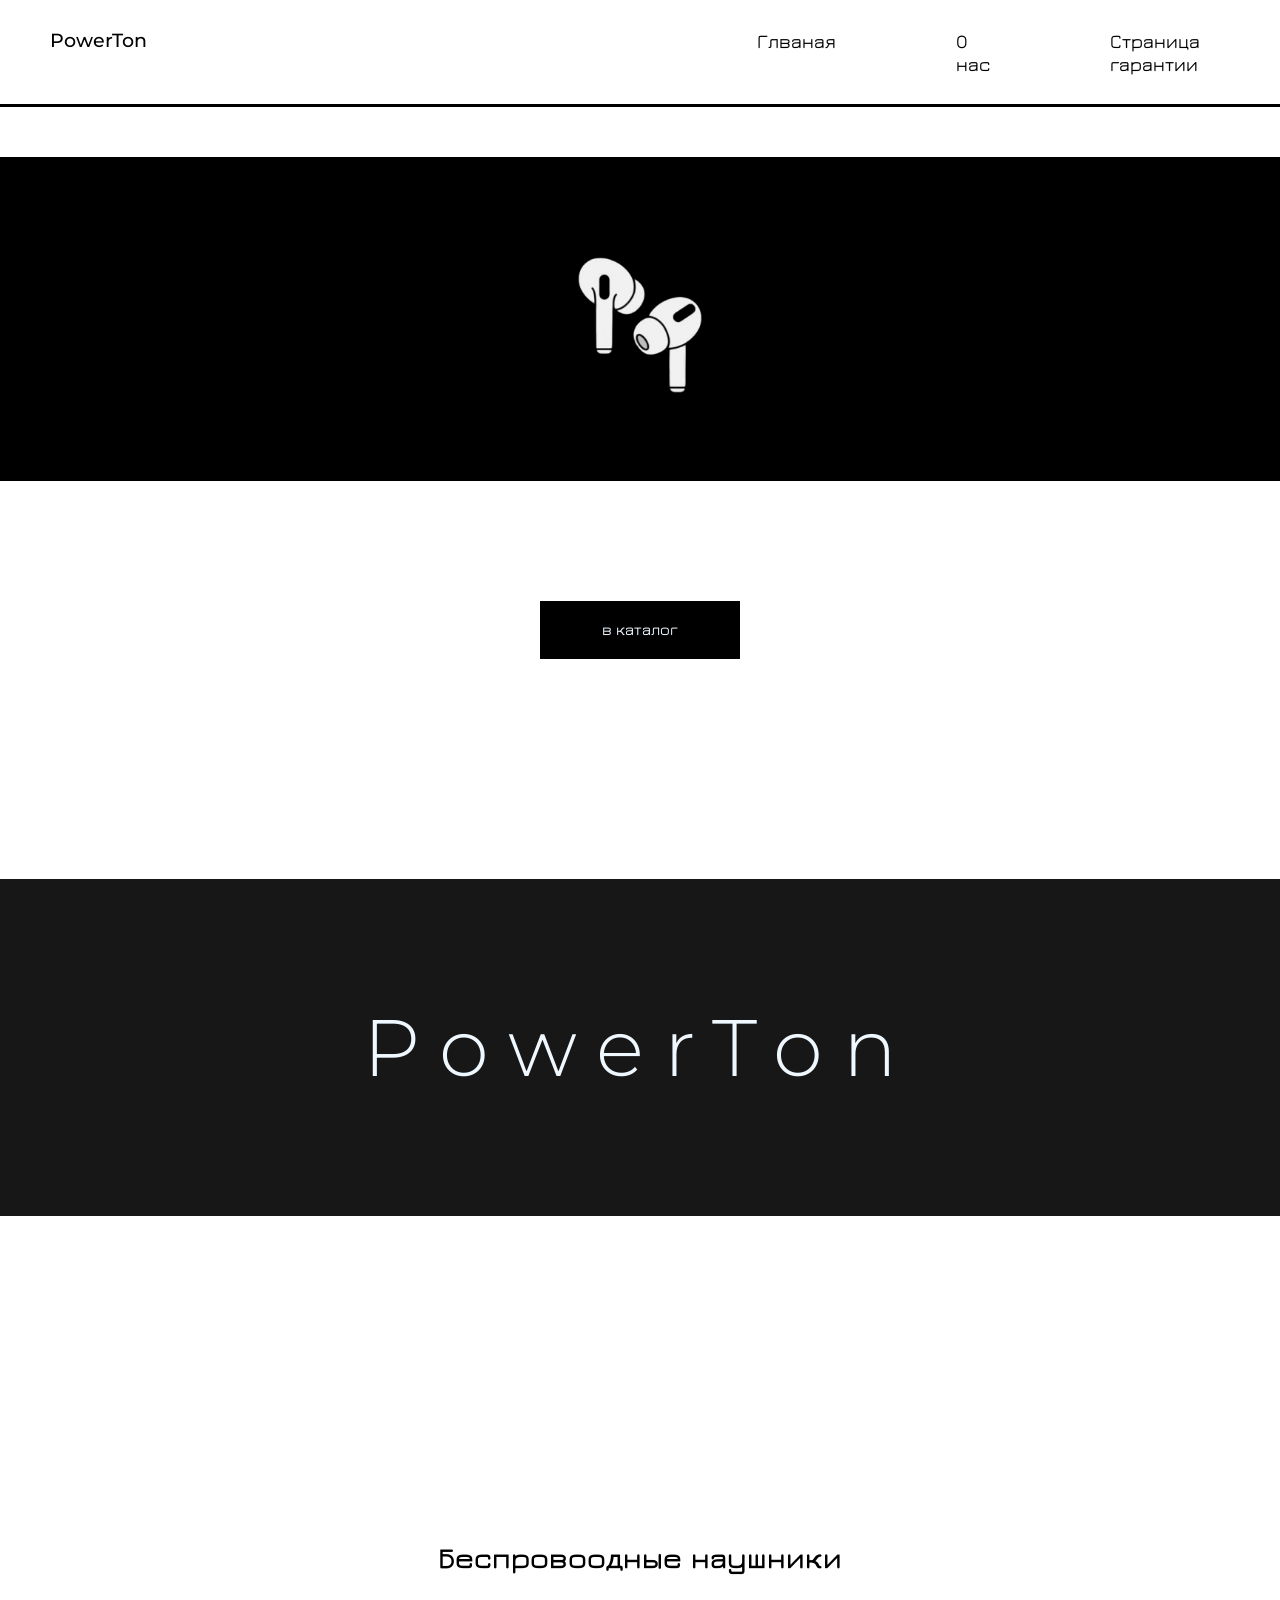
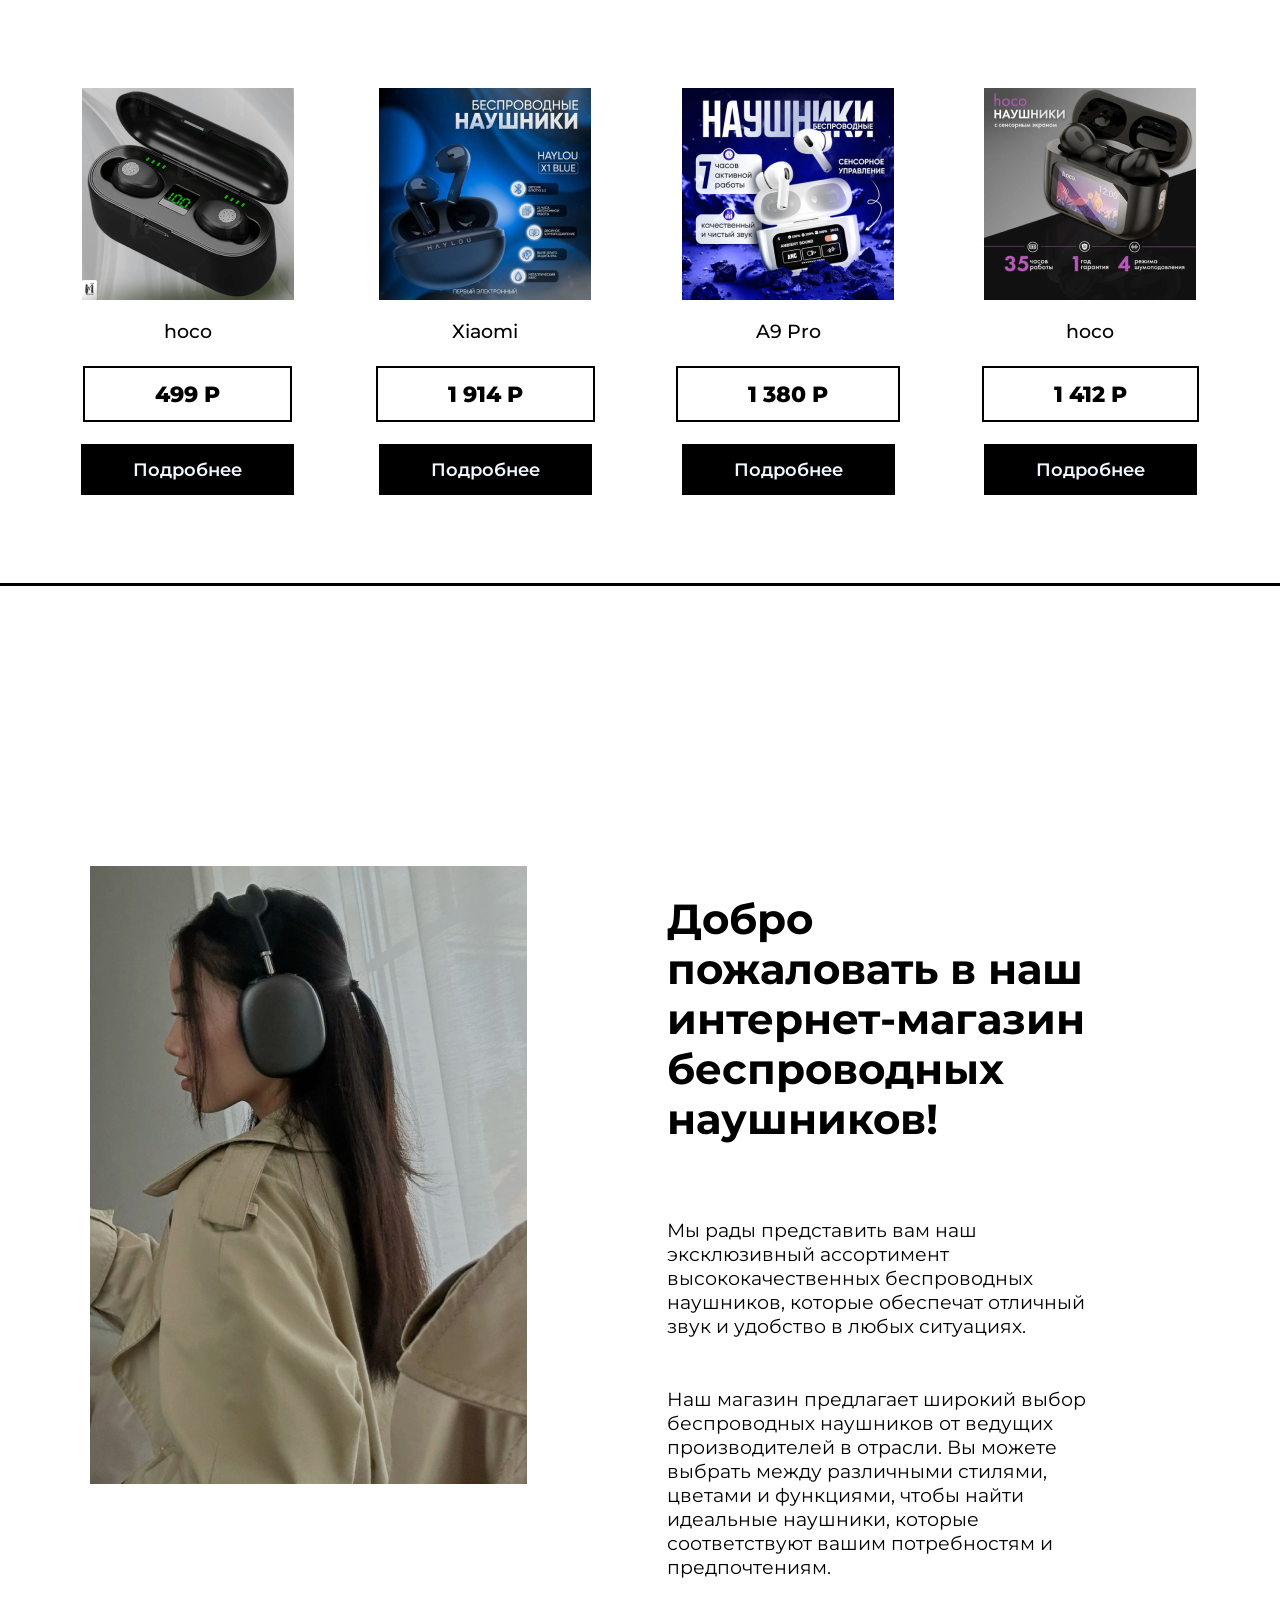
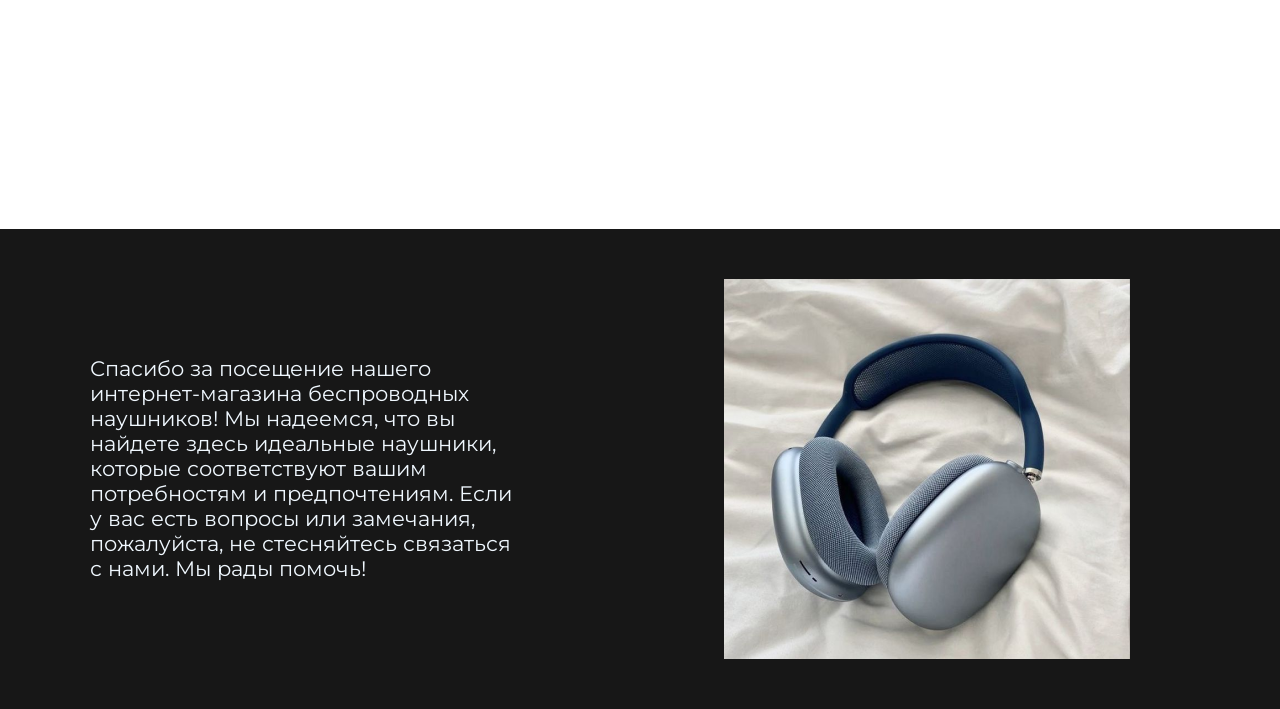
==== index.html @ 370eda70 "Add files via upload" ====
<!DOCTYPE html>
<html lang="en">
<head>
    <meta charset="UTF-8">
    <meta name="viewport" content="width=device-width, initial-scale=1.0">
    <meta name="viewport" content="width=device-width,initial-scale=1,maximum-scale=1"/>
    <title>PowerTon | Онлайн магазин</title>
    <link rel="stylesheet" href="main-style.css">
    <link rel="preconnect" href="https://fonts.googleapis.com">
    <link rel="preconnect" href="https://fonts.gstatic.com" crossorigin>
    <link href="https://fonts.googleapis.com/css2?family=Bruno+Ace&family=Montserrat:ital,wght@0,100..900;1,100..900&display=swap" rel="stylesheet">
    <link rel="preconnect" href="https://fonts.googleapis.com">
    <link rel="preconnect" href="https://fonts.gstatic.com" crossorigin>
    <link href="https://fonts.googleapis.com/css2?family=Bruno+Ace&family=Jura:wght@300..700&family=Montserrat:ital,wght@0,100..900;1,100..900&family=Roboto:ital,wght@0,100;0,300;0,400;0,500;0,700;0,900;1,100;1,300;1,400;1,500;1,700;1,900&display=swap" rel="stylesheet">
</head>
<body>
    <div class="main">
        <div class="header">
            <h3 class="logo">PowerTon</h3>
            <div class="menu">
                <p>Глваная</p>
                <p>О нас</p>
                <p class="last-menu">Страница гарантии</p>
                <img src="https://img.icons8.com/?size=100&id=86320&format=png&color=1A1A1A" alt="" width="30px" height="30px">
            </div>
        </div>
            <div class="banner">
                <img src="img/фото наушников для баннера.png"  alt="" height="324px">
            </div>
                <div class="main-butt">
                    <p>в каталог</p>
                </div>
            <div class="rectangle">
                <p>PowerTon</p>
            </div>
    </div>
    <!-- Blok 2-->
    <div class="main-product-banner">
        <div class="heading-2">
            <h2>Беспровоодные наушники</h2>
        </div>
            <div class="product-list-banner">
                <div class="product-1">
                    <img src="img/img 1.png" alt="">
                    <p class="product-name-1">hoco</p>
                    <p class="product-price-1">499 P</p>
                    <p class="product-info-1">Подробнее</p>
                </div>
                    <div class="product-2">
                        <img src="img/img 2.png" alt="">
                        <p class="product-name-2">Xiaomi</p>
                        <p class="product-price-1">1 914 P</p>
                        <p class="product-info-1">Подробнее</p>
                    </div>
                <div class="product-3">
                    <img src="img/img 3.png" alt="">
                    <p class="product-name-1">A9 Pro</p>
                    <p class="product-price-1">1 380 P</p>
                    <p class="product-info-1">Подробнее</p>
                </div>
                    <div class="product-4">
                        <img src="img/img 4.png" alt="">
                        <p class="product-name-1">hoco</p>
                        <p class="product-price-1">1 412 P</p>
                        <p class="product-info-1">Подробнее</p>
                    </div>
            </div>
    </div>
    <div class="main-greeting">
        <div class="img-girl">
            <img src="img/фото девушка в наушниках.png" alt="">
        </div>
        <div class="greeting-text">
            <h2>Добро пожаловать
                в наш интернет-магазин беспроводных наушников!</h2>
            <p>Мы рады представить вам наш эксклюзивный ассортимент высококачественных беспроводных наушников, которые обеспечат отличный звук
                и удобство в любых ситуациях.</p>
            <p>Наш магазин предлагает широкий выбор беспроводных наушников от ведущих производителей в отрасли.
                Вы можете выбрать между различными стилями, цветами и функциями, чтобы найти идеальные наушники, которые соответствуют вашим потребностям и предпочтениям.</p>
        </div>
    </div>
    <div class="footer">
        <div class="footer-text">
            <p>Спасибо за посещение нашего интернет-магазина беспроводных наушников! Мы надеемся, что вы найдете здесь идеальные наушники, которые соответствуют вашим потребностям и предпочтениям. Если у вас есть вопросы или замечания, пожалуйста, не стесняйтесь связаться с нами. Мы рады помочь!</p>
        </div>
        <div class="footer-img">
            <img src="img/image 7.png" alt="">
        </div>
    </div>
</body>
</html>
---- main-style.css ----
body {
    margin: 0;
}
.header {
    display: flex;
    font-family: "Jura", sans-serif;
    font-optical-sizing: auto;
    font-weight: 500;
    font-style: normal;
    background-color: rgb(255, 255, 255);
    padding: 10px 0px;
    border-bottom: 3px solid black;
    margin-bottom: 50px;
}
.logo {
    margin-right: 610px;
    padding-left: 50px;
}
.header h3 {
    font-family: "Montserrat", serif;
    font-optical-sizing: auto;
    font-weight: 500;
    font-style: normal;
}
.menu {
    display: flex;
    font-size: 120%;
}
.menu p {
    padding-right: 120px;
}

.menu img {
    padding-top: 17px;
}
.banner {
    display: flex;
    justify-content: center;
    background-color: black;
    margin-bottom: 120px ;
}
.main-butt {
    width: 200px;
    height: 55px;
    margin: auto;
    text-align: center;
    padding-top: 3px;
    background-color: rgb(0, 0, 0);
    color: aliceblue;
    font-family: "Jura", sans-serif;
    font-optical-sizing: auto;
    font-weight: 500;
    font-style: normal;
    margin-bottom: 220px;
}
.rectangle {
    display: flex;
    justify-content: center;
    font-size: 80px;
    color: aliceblue;
    font-family: "Montserrat", serif;
    font-optical-sizing: auto;
    font-weight: 300;
    font-style: normal;
    letter-spacing: 20px;
    background-color: #171717;
    padding: 40px 0px;
}
.main {
    padding-bottom: 80px;
    margin-bottom: 220px;
}
.heading-2 {
    font-family: "Jura", sans-serif;
    font-optical-sizing: auto;
    font-weight: 600;
    font-style: normal;
    display: flex;
    justify-content: center;
    text-align: center;
    font-size: 120%;
    margin-bottom: 90px;
}
.product-list-banner {
    display: flex;
    justify-content: space-evenly;
    padding-bottom: 70px;
    border-bottom: 3px solid black;
    margin-bottom: 280px;
}
.product-1, .product-2, .product-3, .product-4 {
    display: flex;
    flex-direction: column;
    align-items: center;
    font-family: "Montserrat", serif;
    font-optical-sizing: auto;
    font-weight: 500;
    font-style: normal;
}
.product-name-1, .product-name-2,
.product-name-3, .product-name-4 {
    font-size: 120%;
    margin-bottom: 0px;
}
.product-price-1, .product-price-2, 
.product-price-3, .product-price-4 {
    font-weight: 800;
    font-size: 140%;
    margin-bottom: 5px;
    padding: 12px 70px;
    border: 2px solid black;
}
.product-info-1, .product-info-2, 
.product-info-3, .product-info-4 {
    font-weight: 600;
    padding: 15px 52px;
    background-color: black;
    color: aliceblue;
    font-size: 110%;
}
.main-greeting {
    display: flex;
    justify-content: space-between;
    padding-bottom: 100px;
    font-family: "Montserrat", serif;
    font-optical-sizing: auto;
    font-weight: 400;
    font-style: normal;
}
.img-girl {
    padding-left: 7vw;
}
.greeting-text {
    padding-left: 140px;
    margin-right: 190px;
    display: flex;
    flex-wrap: wrap;
    align-content: center;
}
.greeting-text h2 {
    padding-bottom: 20px;
    font-size: 260%;
    margin-top: 28px;
}
.greeting-text p {
    font-size: 120%;
    padding-bottom: 20px;
    margin-bottom: 10px;
}
.main-greeting {
    margin-bottom: 120px;
}
.footer-text {
    display: flex;
    justify-content: center;
    align-items: center;
    padding-right: 210px;
    font-size: 130%;

}
.footer-img {
    display: flex;
    justify-content: center;

}
.footer {
    display: flex;
    background-color: #171717;
    color: aliceblue;
    font-family: "Montserrat", serif;
    font-optical-sizing: auto;
    font-weight: 400;
    font-style: normal;
    padding: 50px 150px 50px 7vw;
}
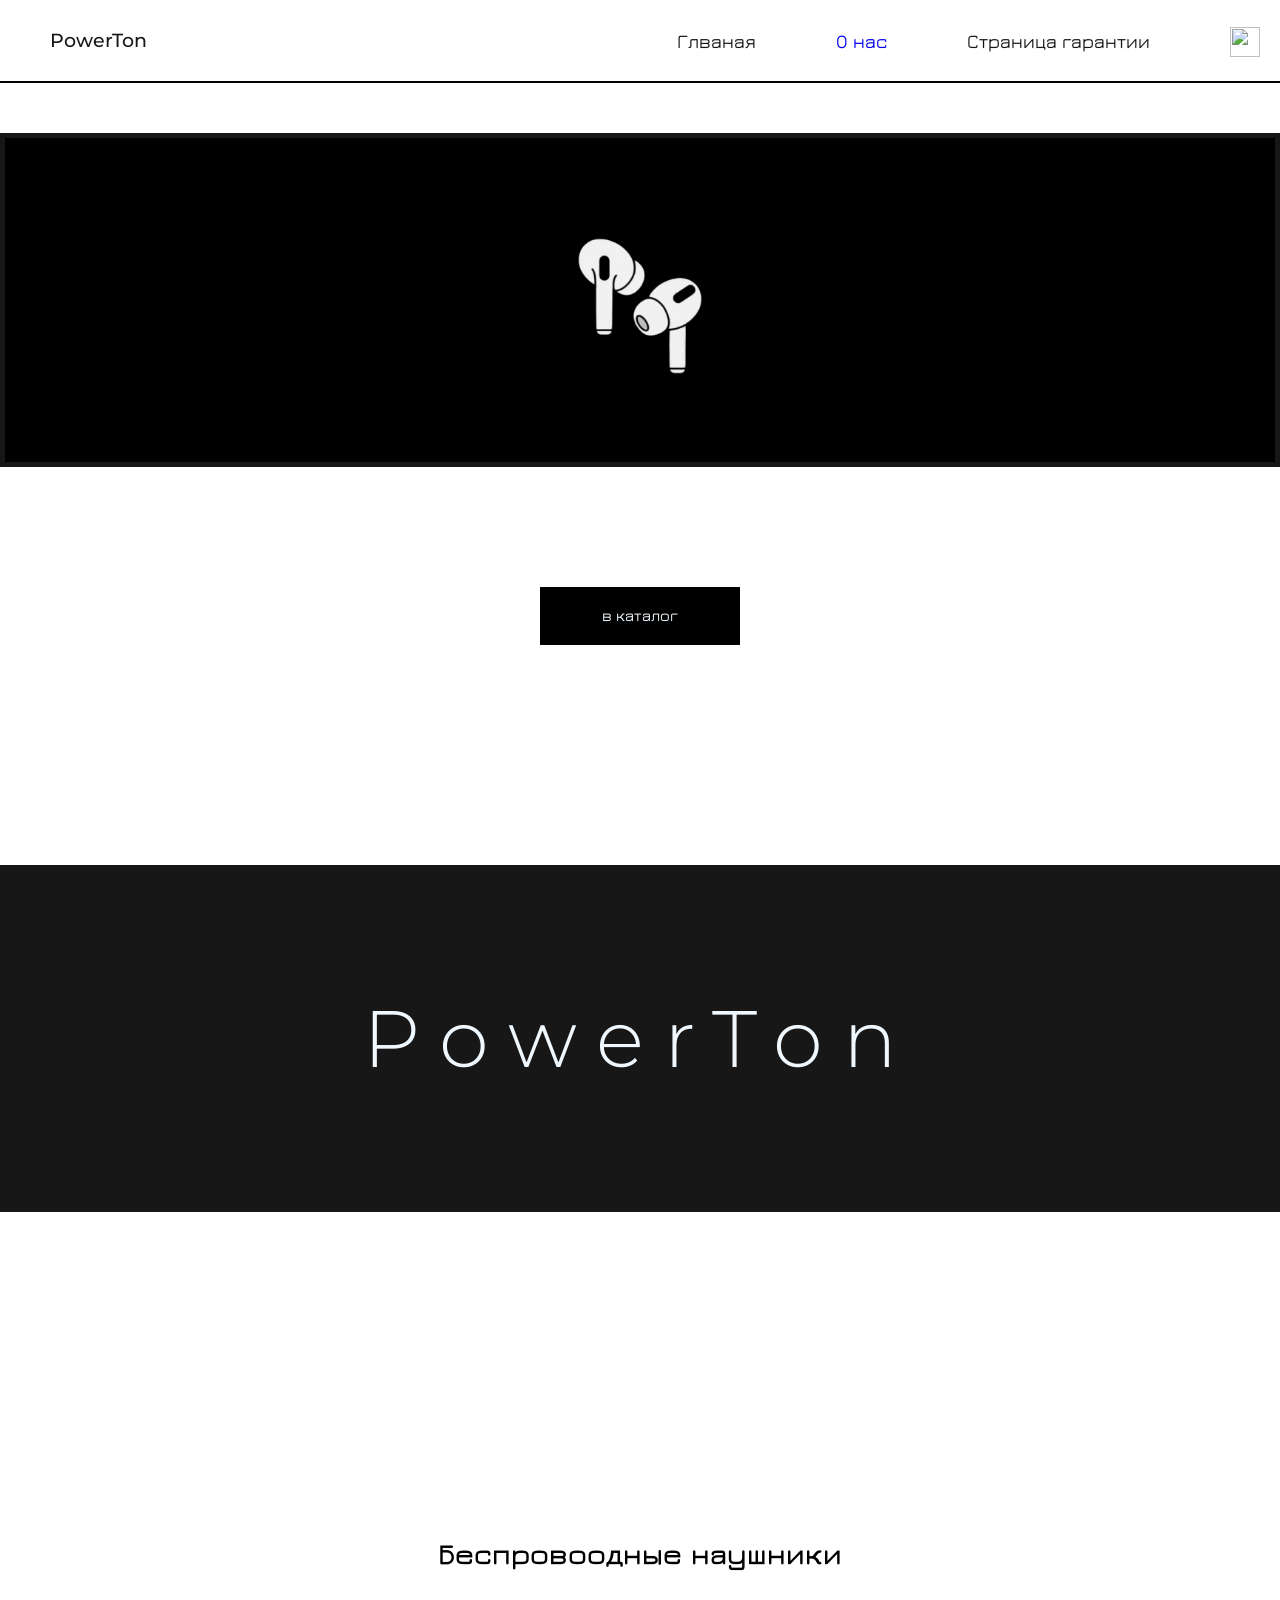
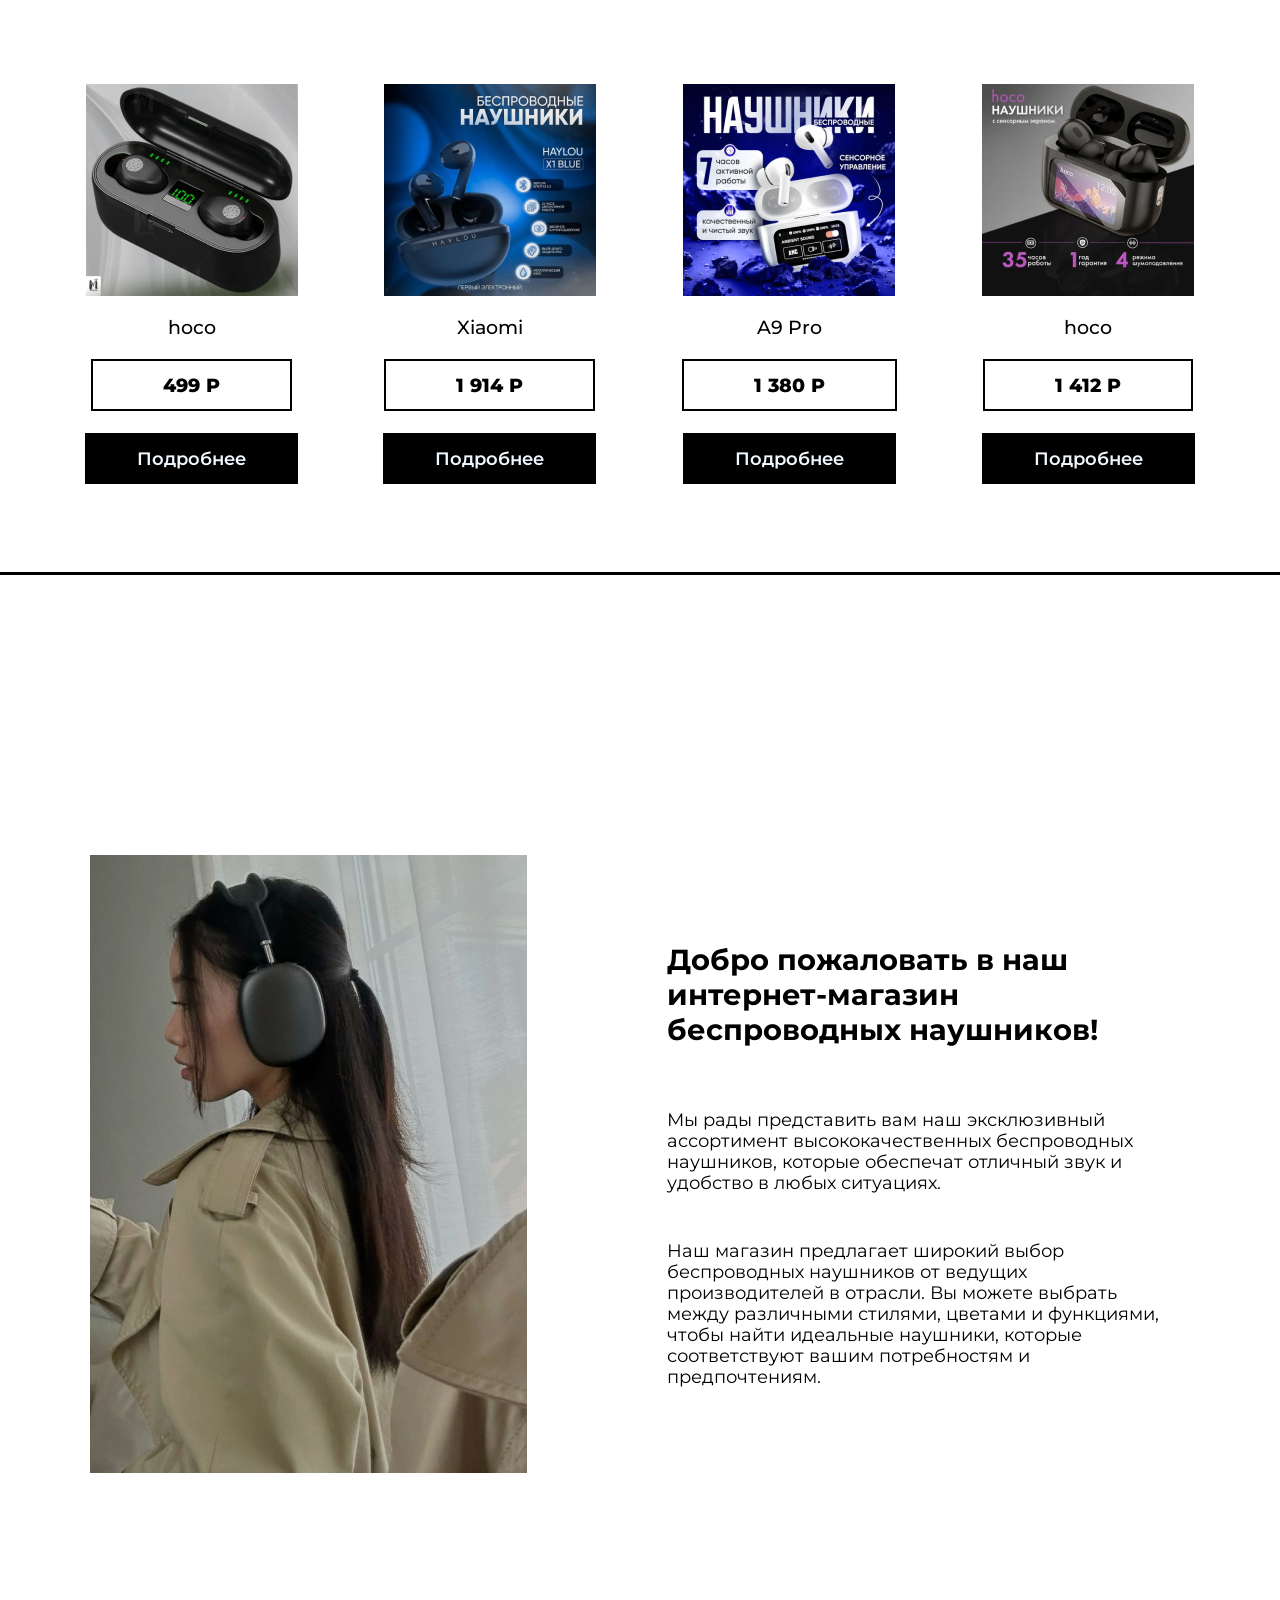
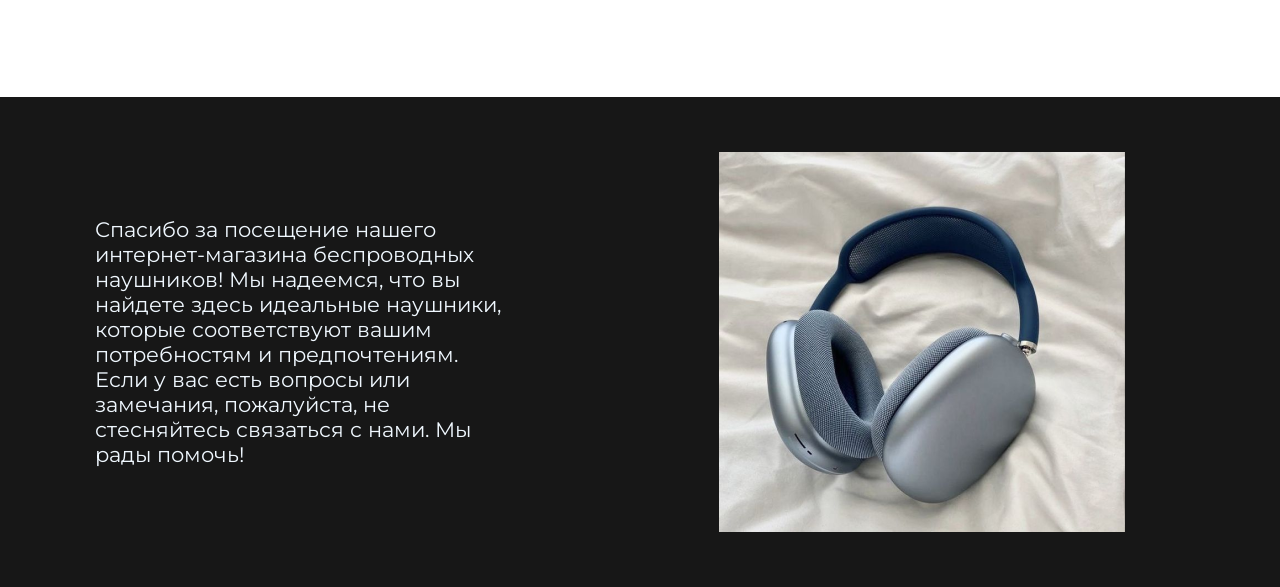
==== commit 901c61d2: "Add files via upload" ====
--- a/index.html
+++ b/index.html
@@ -4,6 +4,7 @@
     <meta charset="UTF-8">
     <meta name="viewport" content="width=device-width, initial-scale=1.0">
     <meta name="viewport" content="width=device-width,initial-scale=1,maximum-scale=1"/>
+    <meta name="viewport" content="width=device-width, initial-scale=1, shrink-to-fit=no">
     <title>PowerTon | Онлайн магазин</title>
     <link rel="stylesheet" href="main-style.css">
     <link rel="preconnect" href="https://fonts.googleapis.com">
@@ -19,8 +20,8 @@
             <h3 class="logo">PowerTon</h3>
             <div class="menu">
                 <p>Глваная</p>
-                <p>О нас</p>
-                <p class="last-menu">Страница гарантии</p>
+                <a href="about.html" style="text-decoration: none;" ><p>О нас</p></a>
+                <p><a href="guarantee.html" style="text-decoration: none;" class="last-menu">Страница гарантии</a></p>
                 <img src="https://img.icons8.com/?size=100&id=86320&format=png&color=1A1A1A" alt="" width="30px" height="30px">
             </div>
         </div>
--- a/main-style.css
+++ b/main-style.css
@@ -10,8 +10,9 @@
     font-style: normal;
     background-color: rgb(255, 255, 255);
     padding: 10px 0px;
-    border-bottom: 3px solid black;
+    border-bottom: 2px solid black;
     margin-bottom: 50px;
+    color: #171717;
 }
 .logo {
     margin-right: 610px;
@@ -23,9 +24,13 @@
     font-weight: 500;
     font-style: normal;
 }
+.menu p a {
+    color: #171717;
+}
 .menu {
     display: flex;
     font-size: 120%;
+
 }
 .menu p {
     padding-right: 120px;
@@ -106,7 +111,7 @@
 .product-price-1, .product-price-2, 
 .product-price-3, .product-price-4 {
     font-weight: 800;
-    font-size: 140%;
+    font-size: 120%;
     margin-bottom: 5px;
     padding: 12px 70px;
     border: 2px solid black;
@@ -173,4 +178,486 @@
     font-weight: 400;
     font-style: normal;
     padding: 50px 150px 50px 7vw;
+}
+
+@media screen and (max-width: 1500px) {
+.logo {
+    margin-right: 600px;
+}
+.header p {
+    padding-right: 100px;
+}
+.banner {
+    border: 5px solid #171717
+}
+.rectangle {
+    border: 5px solid #171717
+}
+.footer {
+    border: 5px solid #171717
+}
+}
+@media screen and (max-width: 1410px) {
+    .greeting-text {
+        margin-right: 110px;
+    }
+    .logo {
+        margin-right: 560px;
+    }
+    .header p {
+        padding-right: 90px;
+    }
+}
+@media screen and (max-width: 1320px) {
+    .logo {
+        margin-right: 530px;
+    }
+    .header p {
+        padding-right: 80px;
+    }
+}
+@media screen and (max-width: 1300px) {
+    .greeting-text p {
+        font-size: 110%;
+    }
+    .greeting-text h2 {
+        font-size: 180%;
+    }
+}
+
+@media screen and (max-width:1260px) {
+    .logo {
+        margin-right: 500px;
+    }
+    .header p {
+        padding-right: 70px;
+    }
+}
+@media screen and (max-width: 1210px) {
+    .logo {
+        margin-right: 470px;
+    }
+    .header p {
+        padding-right: 50px;
+    }
+    .footer-text {
+        font-size: 110%;
+    }
+}
+@media screen and (max-width: 1111px) { 
+    .logo {
+        margin-right: 430px;
+    }
+    .header p {
+        padding-right: 40px;
+    }
+}
+@media screen and (max-width:1100px) {
+    .img-girl img {
+        width: 294px;
+        height: 416px;  
+    }
+    .greeting-text {
+        padding-left: 90px;
+    }
+    .greeting-text h2 {
+        font-size: 140%;
+    }
+    .greeting-text p {
+        font-size: 90%;
+        padding-bottom: 3px;
+        margin-bottom: 3px;
+    }
+    .footer-text {
+        padding-right: 70px;
+    }
+    .footer-img img {
+        width: 317px;
+        height: 296px;
+
+    }
+    .footer {
+        padding: 50px 60px 50px 7vw;
+    }
+    .banner img {
+        width: 289px;
+        height: 289px;
+    }
+
+}
+@media screen and (max-width: 1065px) {
+    .logo {
+        margin-right: 390px;
+    }
+    .header p {
+        padding-right: 30px;
+    }
+}
+@media screen and (max-width: 995px) {
+    .product-list-banner {
+        display: flex;
+        flex-wrap: wrap;
+    }
+
+}
+@media screen and (max-width: 996px) {
+    .logo {
+        margin-right: 320px;
+    }
+    .header p {
+        padding-right: 30px;
+    }
+}
+@media screen and (max-width: 896px) {
+    .logo {
+        margin-right: 220px;
+    }
+    .header p {
+        padding-right: 30px;
+    }
+    .img-girl img {
+        width: 212px;
+        height: 299px;  
+    }
+    .greeting-text h2 {
+        font-size: 120%;
+    }
+    .greeting-text p {
+        font-size: 80%;
+        padding-bottom: 3px;
+        margin-bottom: 3px;
+    }
+    .footer-text {
+        font-size: 90%;
+    }
+    .footer-img img {
+        width: 230px;
+        height: 216px;
+    }
+    .rectangle {
+        font-size: 60px;
+    }
+}
+@media screen and (max-width: 866px) {
+    .greeting-text h2 {
+        font-size: 100%;
+        margin-bottom: 0px;
+    }
+    .greeting-text p {
+        font-size: 70%;
+    }
+}
+@media screen and (max-width: 866px) {
+    .logo {
+        margin-right: 150px;
+    }
+    .header p {
+        padding-right: 30px;
+    }
+}
+@media screen and (max-width: 760px) {
+    .logo {
+        margin-right: 110px;
+    }
+    .header p {
+        padding-right: 30px;
+    }
+    .greeting-text h2 {
+        font-size: 80%;
+    }
+    .greeting-text p {
+        font-size: 60%;
+    }
+    .footer-text p {
+        font-size: 90%;
+    }
+    .banner img {
+        width: 271px;
+        height: 271px;
+    }
+    .rectangle {
+        font-size: 40px;
+    }
+
+}
+@media screen and (max-width: 760px) {
+    .logo {
+        margin-right: 90px;
+    }
+    .header p {
+        padding-right: 30px;
+    }
+}
+@media screen and (max-width: 667px) { 
+    .logo {
+        margin-right: 70px;
+    }
+    .header p {
+        padding-right: 20px;
+    }
+    .greeting-text {
+        padding-left: 60px;
+        margin-right: 65px;
+    }
+    .footer-text p {
+        font-size: 80%;
+    }
+    .footer-img img {
+        width: 141px;
+        height: 133px;
+    }
+}
+@media screen and (max-width: 620px) { 
+    .logo {
+        margin-right: 50px;
+    }
+    .header p {
+        padding-right: 20px;
+    }
+    .rectangle {
+        font-size: 40px;
+    }
+    .main-greeting {
+        flex-wrap: wrap;
+        justify-content: center;
+    }
+    .img-girl {
+        padding-left: 0px;
+    }
+    .img-girl img {
+        width: 294px;
+        height: 416px;
+    }
+    .greeting-text h2 {
+        font-size: 100%;
+    }
+    .greeting-text p {
+        font-size: 80%;
+    }
+    .footer {
+        flex-wrap: wrap;
+        justify-content: center;
+    }
+    .footer-text {
+        padding-left: 30px;
+        margin-bottom: 40px;
+        padding-right: 20px;
+    }
+    .footer-text p {
+        font-size: 80%;
+    }
+    .footer-img img {
+        width: 317px;
+        height: 296px;
+    }
+
+
+}
+@media screen and (max-width: 595px) { 
+    .logo {
+        margin-right: 30px;
+        padding-left: 20px;
+    }
+    .header p {
+        padding-right: 20px;
+    }
+}
+@media screen and (max-width: 550px) { 
+    .header {
+        font-size: 90%;
+    }
+    .logo {
+        margin-right: 20px;
+    }
+    .header p {
+        padding-right: 20px;
+    }
+    .header img {
+        padding-top: 14px;
+    }
+    .rectangle {
+        font-size: 30px;
+    }
+
+}
+@media screen and (max-width: 500px) { 
+    .header {
+        font-size: 80%;
+    }
+    .header img {
+        padding-top: 10px;
+    }
+    .img-girl img {
+        width: 212px;
+        height: 299px;  
+    }
+    .footer-img img {
+        width: 265px;
+        height: 249px;  
+    }
+
+    .footer {
+        padding: 20px 60px 20px 7vw;
+    }
+    .banner img {
+        width: 231px;
+        height: 231px;
+    }
+}
+
+
+@media screen and (max-width: 455px) {
+    .header {
+        font-size: 70%;
+    }
+    .header img {
+        padding-top: 7px;
+    }
+    .footer-text p {
+        font-size: 70%;
+    }
+    .footer-img img {
+        width: 211px;
+        height: 198px;  
+    }
+}
+@media screen and (max-width: 420px) {
+    
+    .header {
+        font-size: 60%;
+        border-bottom: 1px solid black;
+    }
+    .rectangle {
+        font-size: 30px;
+    }
+    .heading-2 {
+        font-size: 90%;
+    }
+    .product-price-1 {
+        font-size: 120%;
+    }
+    .footer-text {
+        padding-right: 30px;
+        padding-left: 30px;
+    }
+}
+@media screen and (max-width: 420px) {
+    .header img {
+        padding-top: 5px;
+    }
+
+    .footer {
+        padding: 20px 40px 20px 7vw;
+    }
+    .footer-text {
+        padding-right: 20px;
+    }
+    .footer {
+        border: 5px solid #171717;
+    }
+    .banner img {
+        width: 190px;
+        height: 190px;
+    }
+}
+@media screen and (max-width: 381px) {
+    .heading-2 {
+        font-size: 70%;
+    }
+}
+@media screen and (max-width: 376px) {
+    .header {
+        font-size: 50%;
+    }
+    .header img {
+        padding-top: 7px;
+    }
+    .header img {
+        width: 20px;
+        height: 20px;
+    }
+    .rectangle {
+        font-size: 20px;
+    }
+    .heading-2 {
+        font-size: 80%;
+    }
+    .footer {
+        padding: 20px 20px 20px 7vw;
+    }
+}
+@media screen and (max-width: 352px) {
+
+
+    .footer-text p {
+        font-size: 50%;
+    }
+    .footer-img img {
+        width: 188px;
+        height: 176px;
+    }
+}
+@media screen and (max-width: 330px) {
+    .heading-2 {
+        font-size: 65%;
+    }
+}
+@media screen and (max-width: 324px) {
+    .header {
+        font-size: 40%;
+    }
+    .header img {
+        padding-top: 2px;
+    }
+    .banner img {
+        width: 132px;
+        height: 132px;
+    }
+    .main-butt {
+        width: 120px;
+        height: 30px;
+        font-size: 50%;
+    }
+    .rectangle {
+        font-size: 17px;
+        letter-spacing: 15px;
+    }
+    .heading-2 {
+        font-size: 60%;
+    }
+    .greeting-text {
+        margin-right: 30px;
+        padding-left: 30px;
+    }
+    .main {
+        margin-bottom: 160px;
+    }
+    .product-list-banner {
+        border-bottom: 1px solid black;
+    }
+}
+@media screen and (max-width: 285px) {
+    .header {
+        font-size: 30%;
+    }
+}
+@media screen and (max-width: 250px) {
+    .header p {
+        padding-right: 10px;
+    }
+    .header img {
+        width: 15px;
+        height: 15px;
+    }
+}
+@media screen and (max-width: 220px) {
+    .greeting-text h2 {
+        font-size: 80%;
+    }
+    .greeting-text p {
+        font-size: 60%;
+    }
+    .footer-text p {
+        font-size: 60%;
+    }
 }
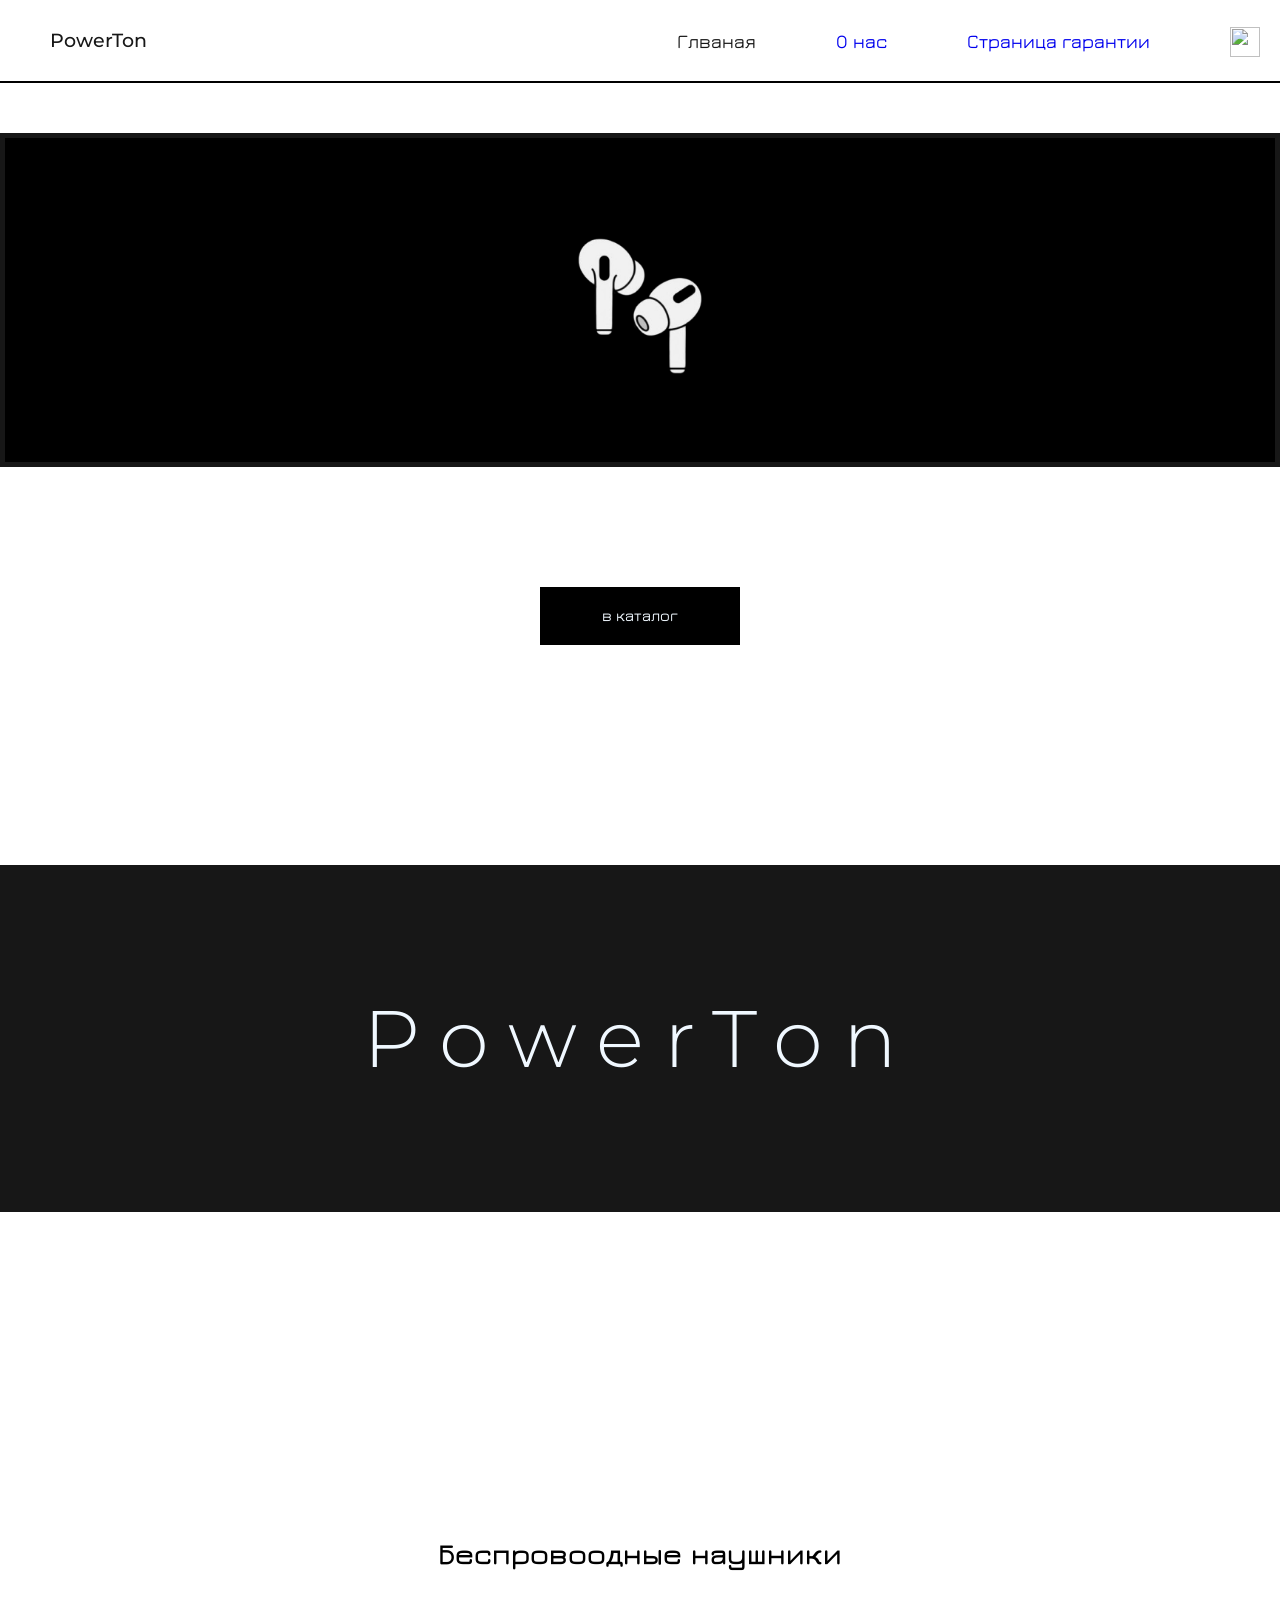
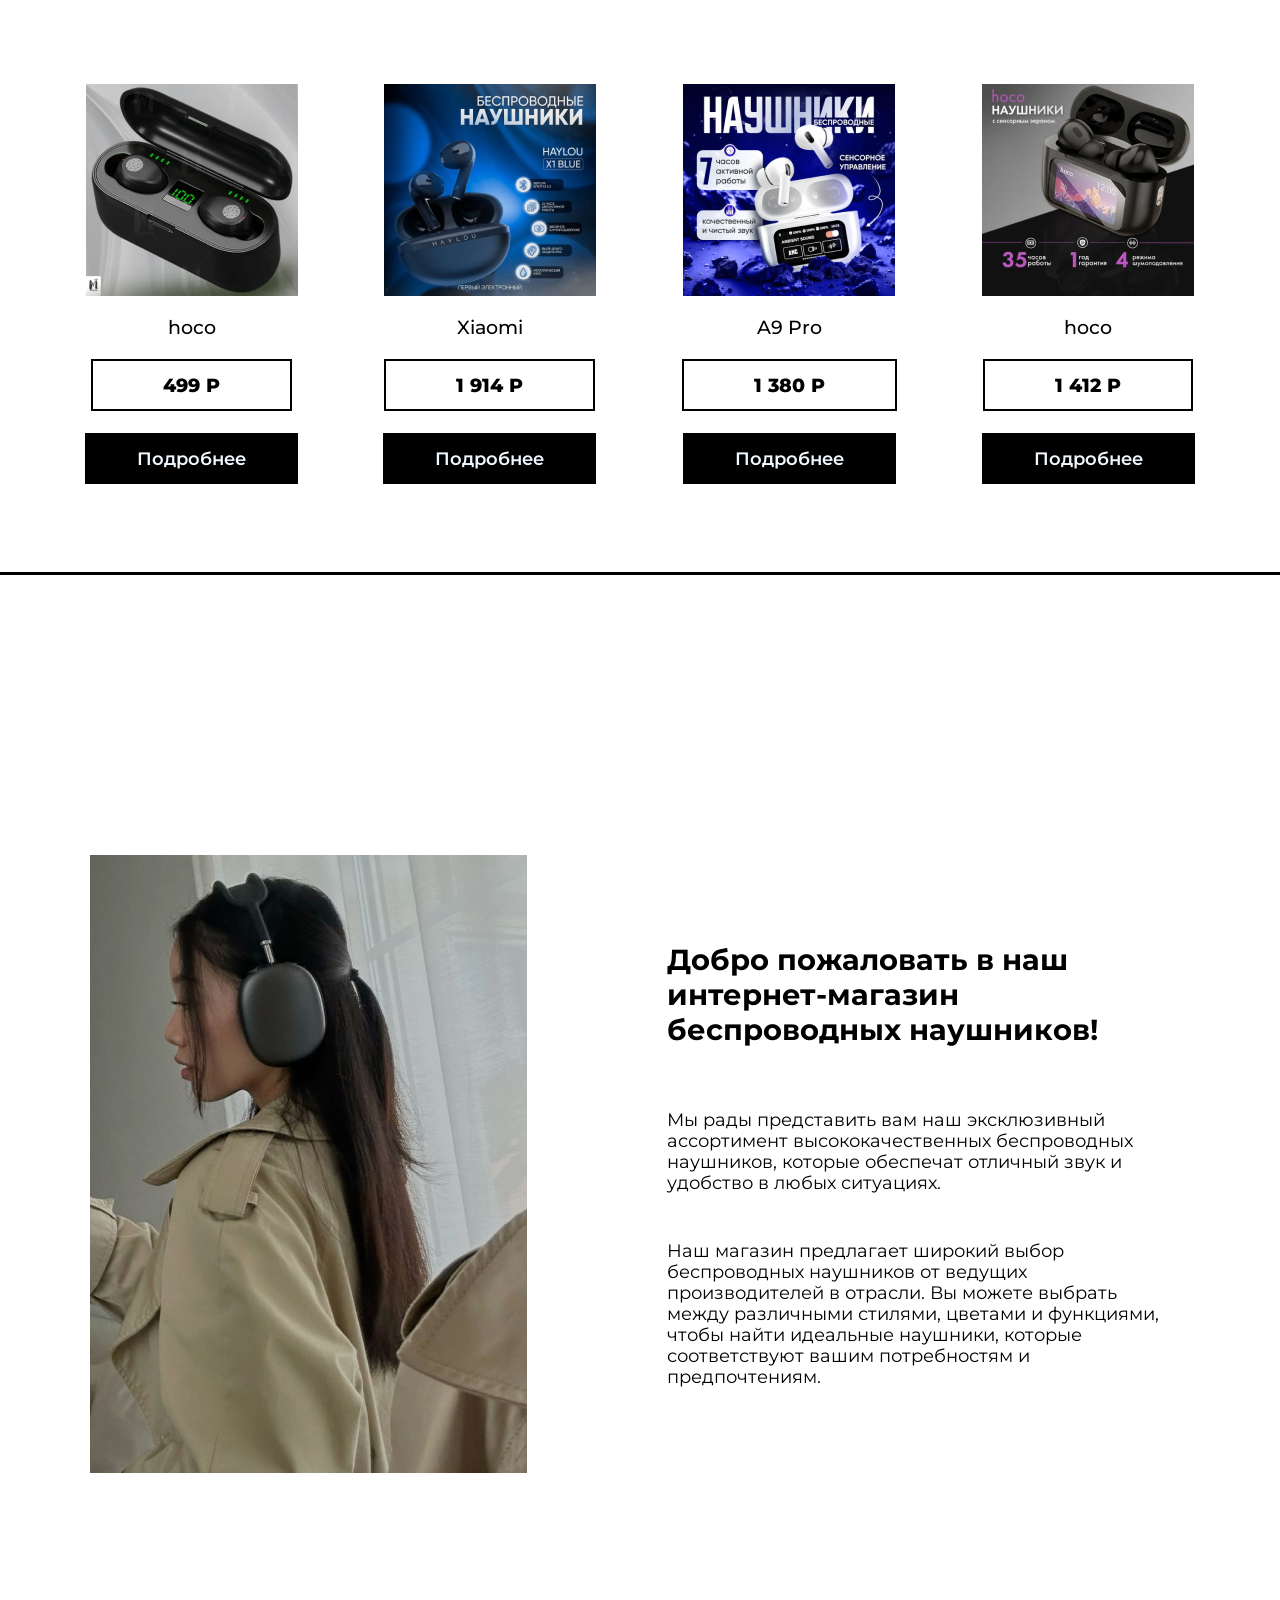
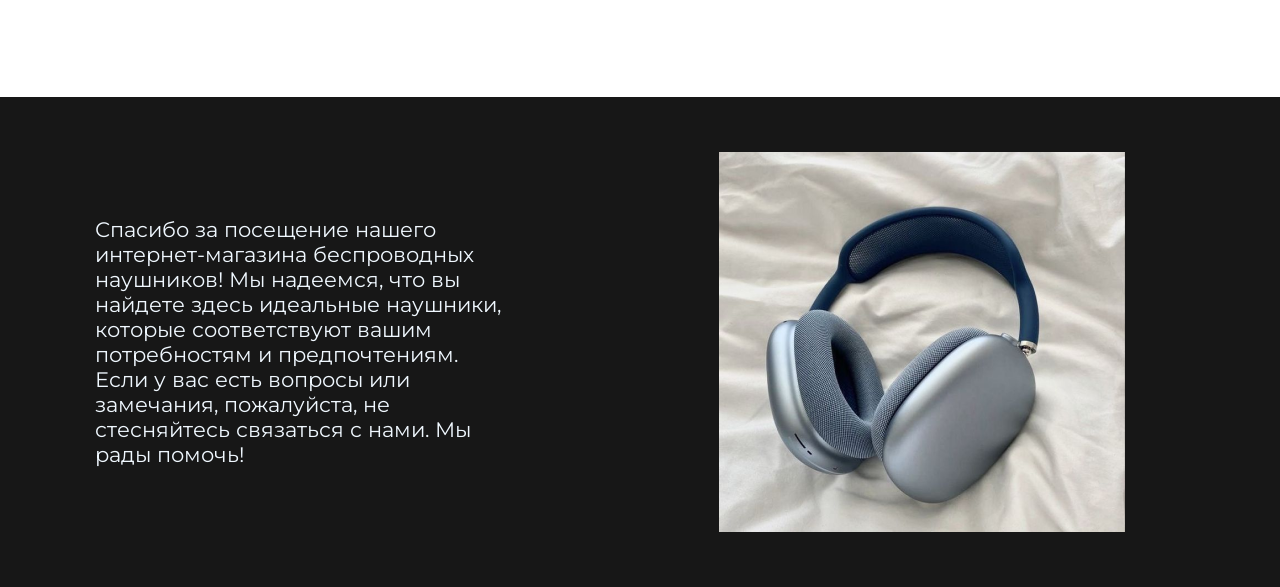
==== commit 56d3e45f: "Add files via upload" ====
--- a/index.html
+++ b/index.html
@@ -21,7 +21,7 @@
             <div class="menu">
                 <p>Глваная</p>
                 <a href="about.html" style="text-decoration: none;" ><p>О нас</p></a>
-                <p><a href="guarantee.html" style="text-decoration: none;" class="last-menu">Страница гарантии</a></p>
+                <a href="guarantee.html" style="text-decoration: none;" class="last-menu"><p>Страница гарантии</p></a>
                 <img src="https://img.icons8.com/?size=100&id=86320&format=png&color=1A1A1A" alt="" width="30px" height="30px">
             </div>
         </div>
